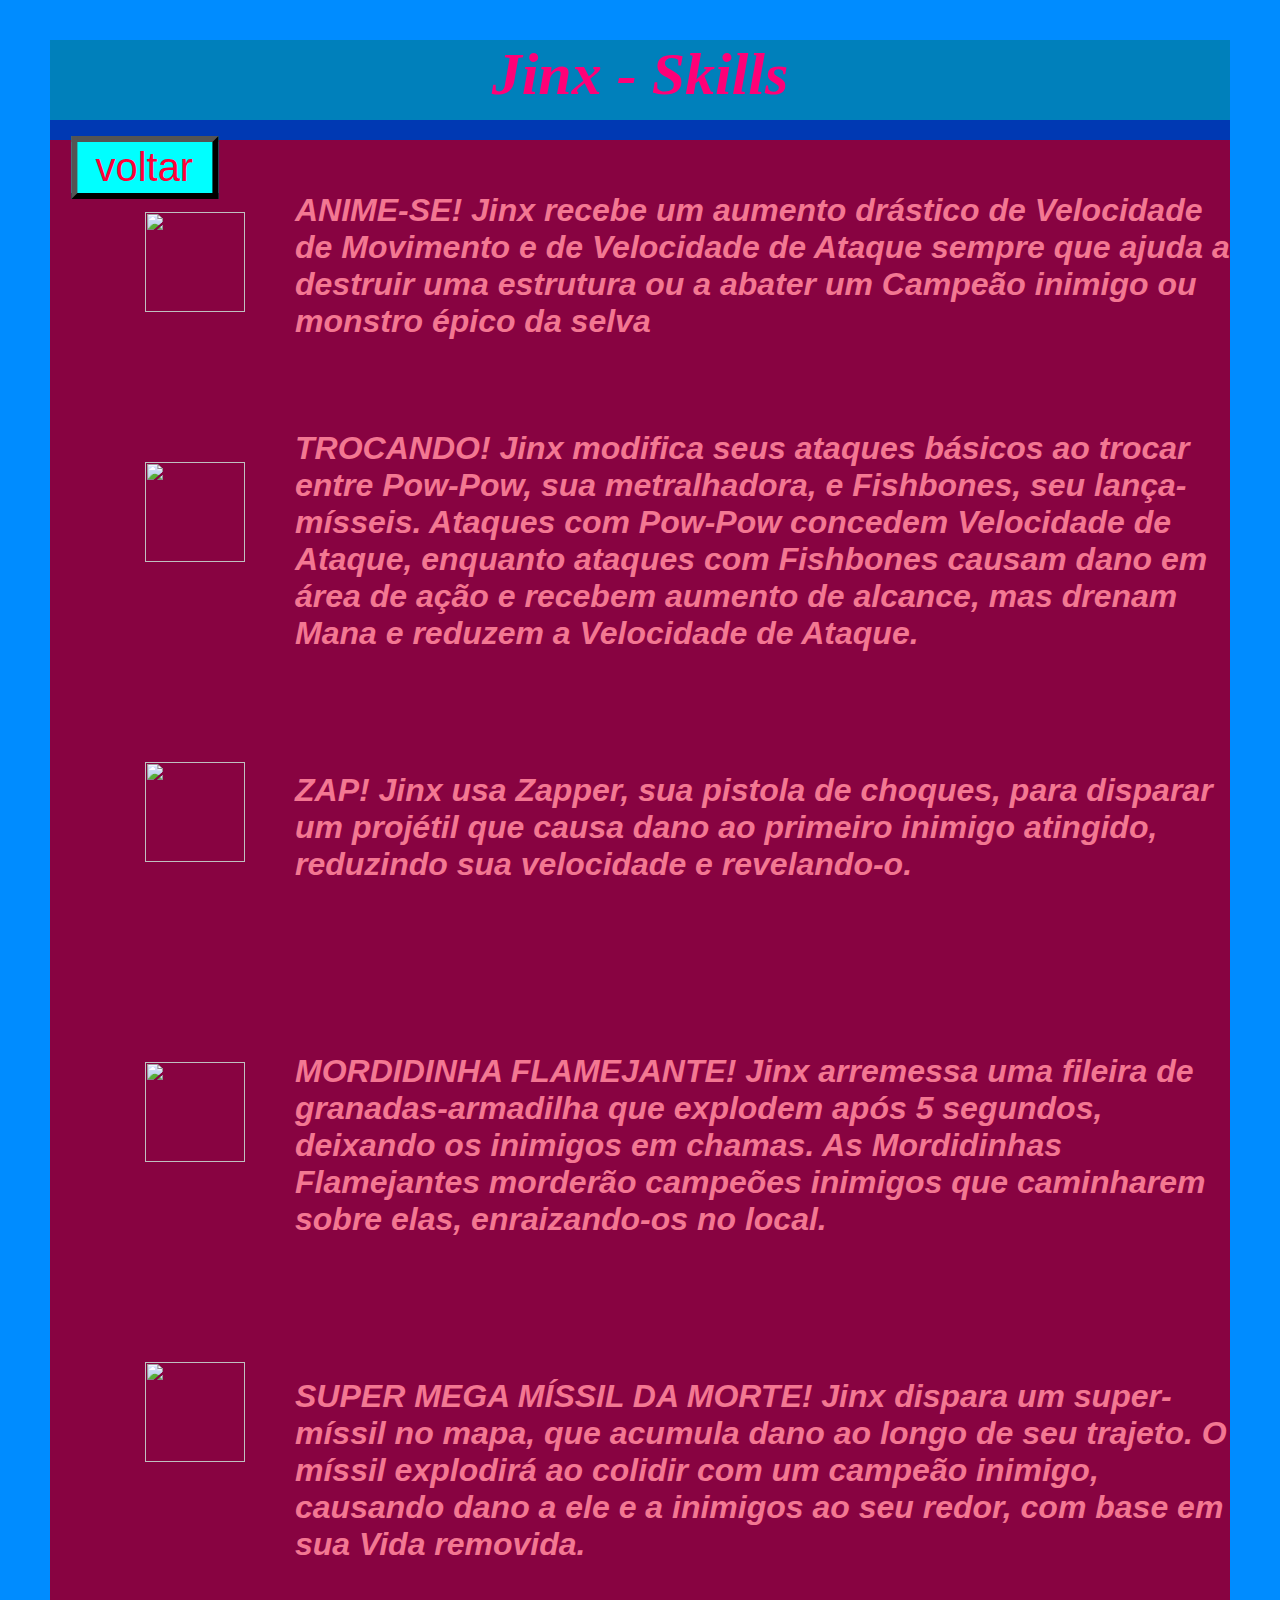
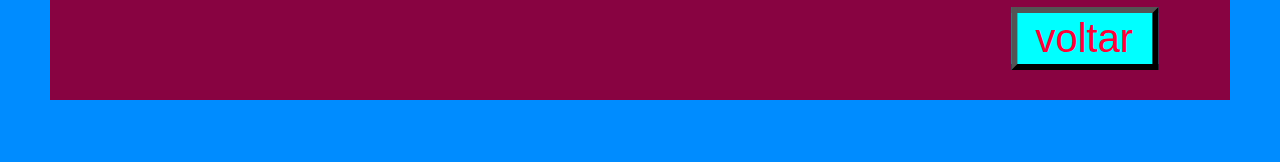
==== p3.html @ a6d714a3 "Add files via upload" ====
<!DOCTYPE html>
<html lang="pt-BR">
    <head>
    <meta charset="utf-8">
<title>Jinx - Skills</title>
<link rel="stylesheet" href="style.css"></link>

</head>
<body>
        <div id="geralp3">
            <div id="cabecalho"><h1 id="texto1">Jinx - Skills</h1></div>
            <div id="menuhorizontal"></div>
            
            <div id="conteudop3">
                <img id="passiva" class="skill" src="skills/passiva.png">
                <img id="q" class="skill" src="skills/q.png">
                <img id="w" class="skill" src="skills/w.png">
                <img id="e" class="skill" src="skills/e.png">
                <img id="r" class="skill" src="skills/r.png">
                <h1 class="textop3" id="t1">
                    ANIME-SE!
                    Jinx recebe um aumento drástico de Velocidade de Movimento e de Velocidade de Ataque sempre que ajuda a destruir uma estrutura ou a abater um Campeão inimigo ou monstro épico da selva

                </h1>
                <h1 class="textop3" id="t2">
                    TROCANDO!
                    Jinx modifica seus ataques básicos ao trocar entre Pow-Pow, sua metralhadora, e Fishbones, seu lança-mísseis. Ataques com Pow-Pow concedem Velocidade de Ataque, enquanto ataques com Fishbones causam dano em área de ação e recebem aumento de alcance, mas drenam Mana e reduzem a Velocidade de Ataque.

                </h1>
                <h1 class="textop3" id="t3">
                    ZAP!
                    Jinx usa Zapper, sua pistola de choques, para disparar um projétil que causa dano ao primeiro inimigo atingido, reduzindo sua velocidade e revelando-o.

                </h1>
                <h1 class="textop3" id="t4">
                    MORDIDINHA FLAMEJANTE!
                    Jinx arremessa uma fileira de granadas-armadilha que explodem após 5 segundos, deixando os inimigos em chamas. As Mordidinhas Flamejantes morderão campeões inimigos que caminharem sobre elas, enraizando-os no local.

                </h1>
                <h1 class="textop3" id="t5">
                    SUPER MEGA MÍSSIL DA MORTE!
                    Jinx dispara um super-míssil no mapa, que acumula dano ao longo de seu trajeto. O míssil explodirá ao colidir com um campeão inimigo, causando dano a ele e a inimigos ao seu redor, com base em sua Vida removida.

                </h1>
            </div>
            <div id="voltarp3"><button id="back3"><a href="index.html">voltar</a></button></div>
            <div id="voltar2p3"><button id="back3"><a href="index.html">voltar</a></button></div>
        </div>
</body>
</html>
---- style.css ----
*{
    box-sizing: border-box;
}
html{
    overflow-x: hidden;
}
body{
    background-color: #008cff;
    text-align: center;
    height: 600px;
    top: -10px;
}
#geral{
    margin: auto;
    width: 1180px;
    height: 675px;
    text-align: left;
    background-color: rgb(0, 128, 187);
}
#cabecalho{
    height: 80px;
    background-color: rgb(0, 128, 187);
}
#menuhorizontal{
    height: 20px;
    background-color: #0039b3;
}
#menulateral{
    float: left;
    width: 245px;
    height: 568px;
    background-color: #ff0077;
}
#conteudo{
    
    
    width: 100%;
    height: 554px;
   
    opacity: 100%;
}
#rodape{
    position: relative;
    top: 3px;
    height: 20px;
    background-color: #0039b3;
}

#lista{
    font-size: 40px;
    color: #ff0077;
}
#texto1{
    font-size: 60px;
    color: #ff0077;
    text-align: center;
    font-style:oblique;
    font-weight: bold;
}
a{
    color: #ff0037;
    text-decoration:dotted;
   
    
}
button{
    position: relative;
    top: -5px;
    left: 30px;
    background-color: rgb(0, 255, 255);
    transition: transform 1s;
    transform: translateX(0) scale(2.0);
}
button:hover,
button:focus {
  background: purple;
  transform: translateX(10px) scale(3.5);
  
}
img{
    

    width: 1180px;
    height: 554px;
}
#voltar{
    position: relative;
    top: -6650px;
    left: 30px;
}
#back{
    background-color: rgb(0, 255, 255);
    transition: transform 1s;
    transform: translateX(0) scale(3.0);}
    #back:hover,
    #back:focus {
     background: purple;
    transform: translateX(10px) scale(4.5);
  
}
#thumb{
    position: relative;
    height: 400px;
    width: 550px;
    left: 180px;
    top: 70px;
}
#voltar2{
    position: relative;
    top: -80px;
    left: 940px;
}
.skill{
    position: absolute;
    height: 100px;
    width: 100px;
    max-width: 100%;
    -moz-transition: all 0.3s;
    -webkit-transition: all 0.3s;
    transition: all 0.3s;
}
#passiva{
    top:50px;
    left: -150px;
}
#q{
    top:300px;
    left: -150px;
}
#w{
    top:600px;
    left: -150px;
}
#e{
    top:900px;
    left: -150px;
}
#r{
    top:1200px;
    left: -150px;
}
#conteudop3{
    position: relative;
    left: 245px;
    width: 935px;
    height: 1600px;
   
    opacity: 100%;
}
#geralp3{
    margin: auto;
    width: 1180px;
    height: 1660px;
    text-align: left;
    background-color: rgb(136, 3, 65);
}
.textop3{
    color: #f37792;
    margin-bottom: 130px;
    font-style:oblique;
    font-family: Impact, Haettenschweiler, 'Arial Narrow Bold', sans-serif;
    size: 50px;
    max-width: 100%;
    -moz-transition: all 0.3s;
    -webkit-transition: all 0.3s;
    transition: all 0.3s;
}
#t1{
    position: relative ;
    top: 30px;
}
#t2{
    position: relative ;
    top: -10px;
}
#t3{
    position: relative ;
    top: -20px;
}
#t4{
    position: relative ;
    top: 20px;
}
#t5{
    position: relative ;
    top: 30px;
}

.skill:hover{
    -moz-transform: scale(1.1);
    -webkit-transform:scale(1.1) ;
    transform: scale(1.1);
}
.textop3:hover{
    -moz-transform: scale(1.1);
    -webkit-transform:scale(1.1) ;
    transform: scale(1.1);
}
#voltarp3{
    position: relative;
    top: -1600px;
    left: 40px;
}
#voltar2p3{
    position: relative;
    top: -150px;
    left: 980px;
}
#back3{
    background-color: rgb(0, 255, 255);
    transition: transform 1s;
    transform: translateX(0) scale(3.0);
}
    #back3:hover,
    #back3:focus {
     background: purple;
    transform: translateX(10px) scale(4.5);
}
#container{
   padding: 10px;
    overflow-y:scroll;
    height: 575px;
    width: 100%;
}
.textop2{
   
    color: #ff0077;
    
    font-style:oblique;
    font-family: Impact, Haettenschweiler, 'Arial Narrow Bold', sans-serif;
    size: 30px;
    
}
.textop4{
    top: 10px;
    color: #b6072d;
    margin-bottom: 60px;
    font-style:oblique;
    font-family: Impact, Haettenschweiler, 'Arial Narrow Bold', sans-serif;
    size: 40px;
    max-width: 100%;
    -moz-transition: all 0.3s;
    -webkit-transition: all 0.3s;
    transition: all 0.3s;
}
.textop4:hover{
    -moz-transform: scale(1.1);
    -webkit-transform:scale(1.1) ;
    transform: scale(1.1);
}
#link4{
        color: #77011a;
        text-decoration:dotted;
}
#container4{
    padding: 70px;
     overflow-y:scroll;
     height: 575px;
     width: 100%;
 }
 .textop5{
    
    
    color: #b6072d;
    margin-bottom: 30px;
    font-style:oblique;
    font-family: Impact, Haettenschweiler, 'Arial Narrow Bold', sans-serif;
    size: 40px;
    max-width: 100%;
}
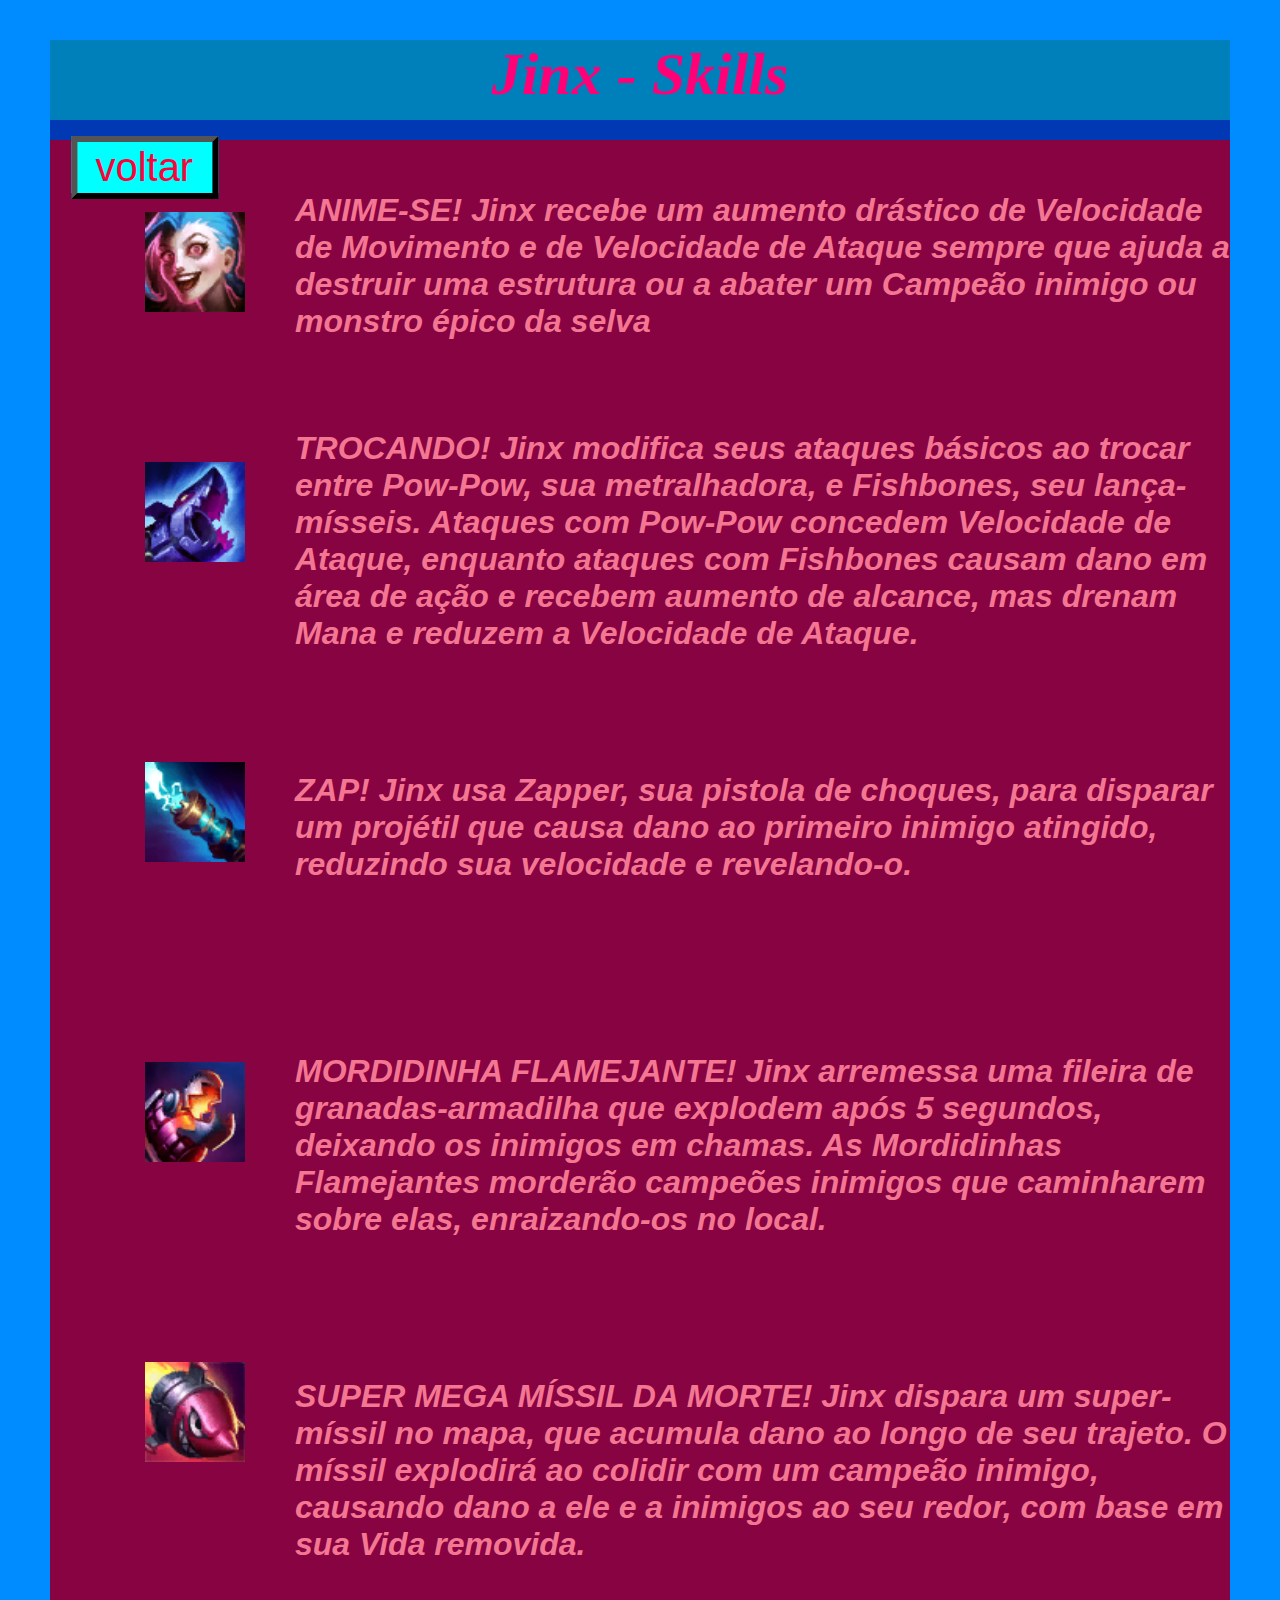
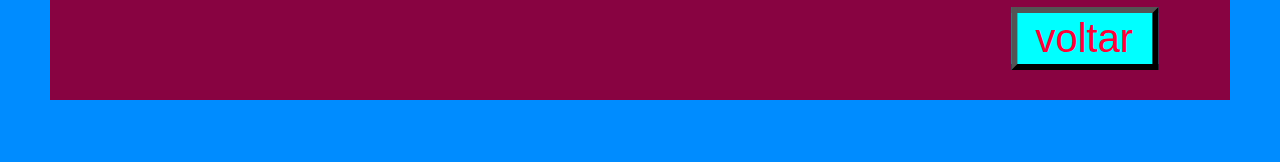
==== commit cc64bbc5: "Update p3.html" ====
--- a/p3.html
+++ b/p3.html
@@ -12,11 +12,11 @@
             <div id="menuhorizontal"></div>
             
             <div id="conteudop3">
-                <img id="passiva" class="skill" src="skills/passiva.png">
-                <img id="q" class="skill" src="skills/q.png">
-                <img id="w" class="skill" src="skills/w.png">
-                <img id="e" class="skill" src="skills/e.png">
-                <img id="r" class="skill" src="skills/r.png">
+                <img id="passiva" class="skill" src="passiva.png">
+                <img id="q" class="skill" src="q.png">
+                <img id="w" class="skill" src="w.png">
+                <img id="e" class="skill" src="e.png">
+                <img id="r" class="skill" src="r.png">
                 <h1 class="textop3" id="t1">
                     ANIME-SE!
                     Jinx recebe um aumento drástico de Velocidade de Movimento e de Velocidade de Ataque sempre que ajuda a destruir uma estrutura ou a abater um Campeão inimigo ou monstro épico da selva
@@ -47,4 +47,4 @@
             <div id="voltar2p3"><button id="back3"><a href="index.html">voltar</a></button></div>
         </div>
 </body>
-</html>+</html>
